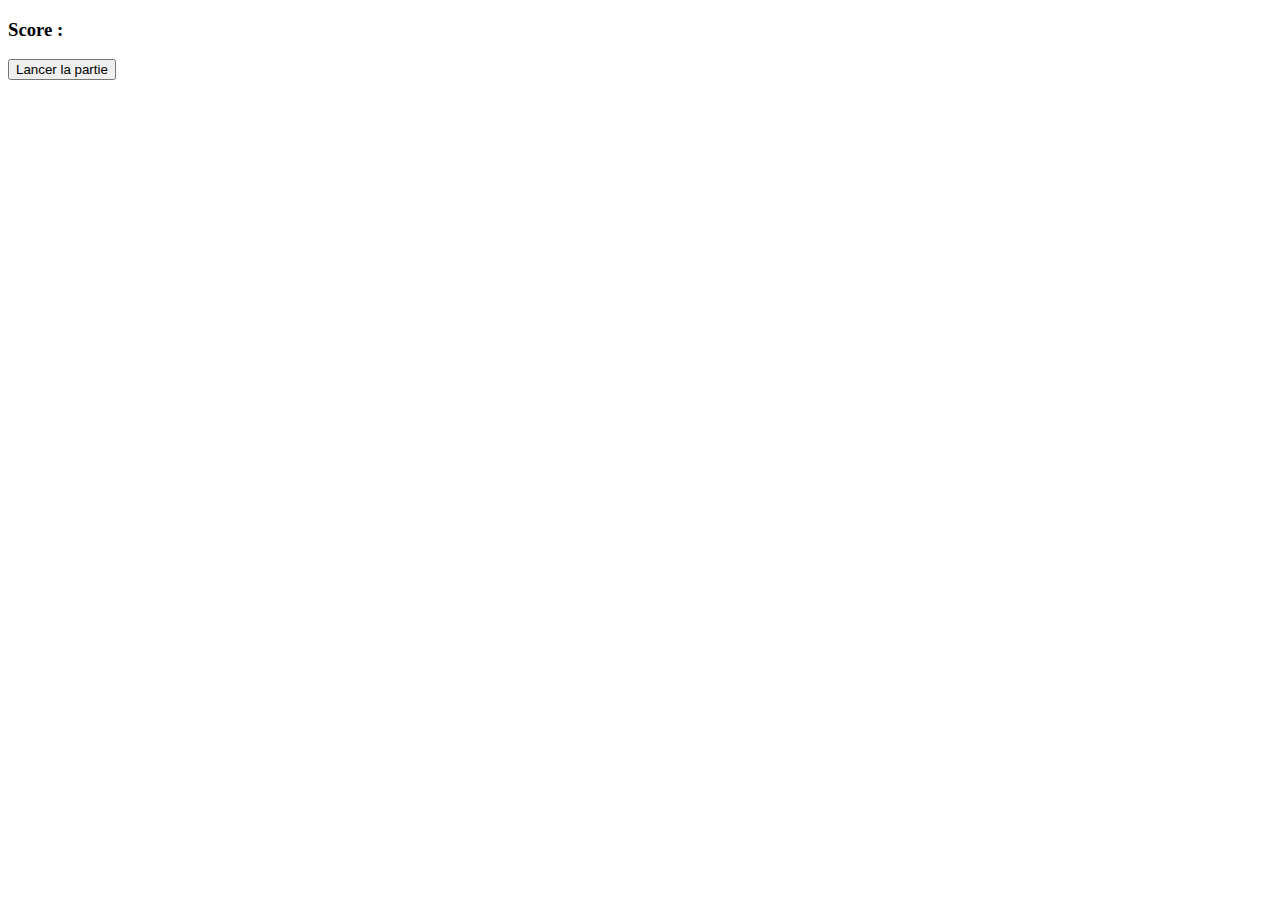
==== index.html @ 4ae577f4 "Update index.html" ====
<!DOCTYPE html>
<html lang="fr">
<head>
    <meta charset="UTF-8">
    <meta name="viewport" content="width=device-width, initial-scale=1.0">
    <title>Document</title>
    <link rel="stylesheet" href="style.css">
</head>
<body>
    <h3>Score :</h3>

<div class="grille"></div>

<button id="button">Lancer la partie</button>
 
    <script src="app.js"></script>
    <!--<script src="test.js"></script>-->
</body>
</html>
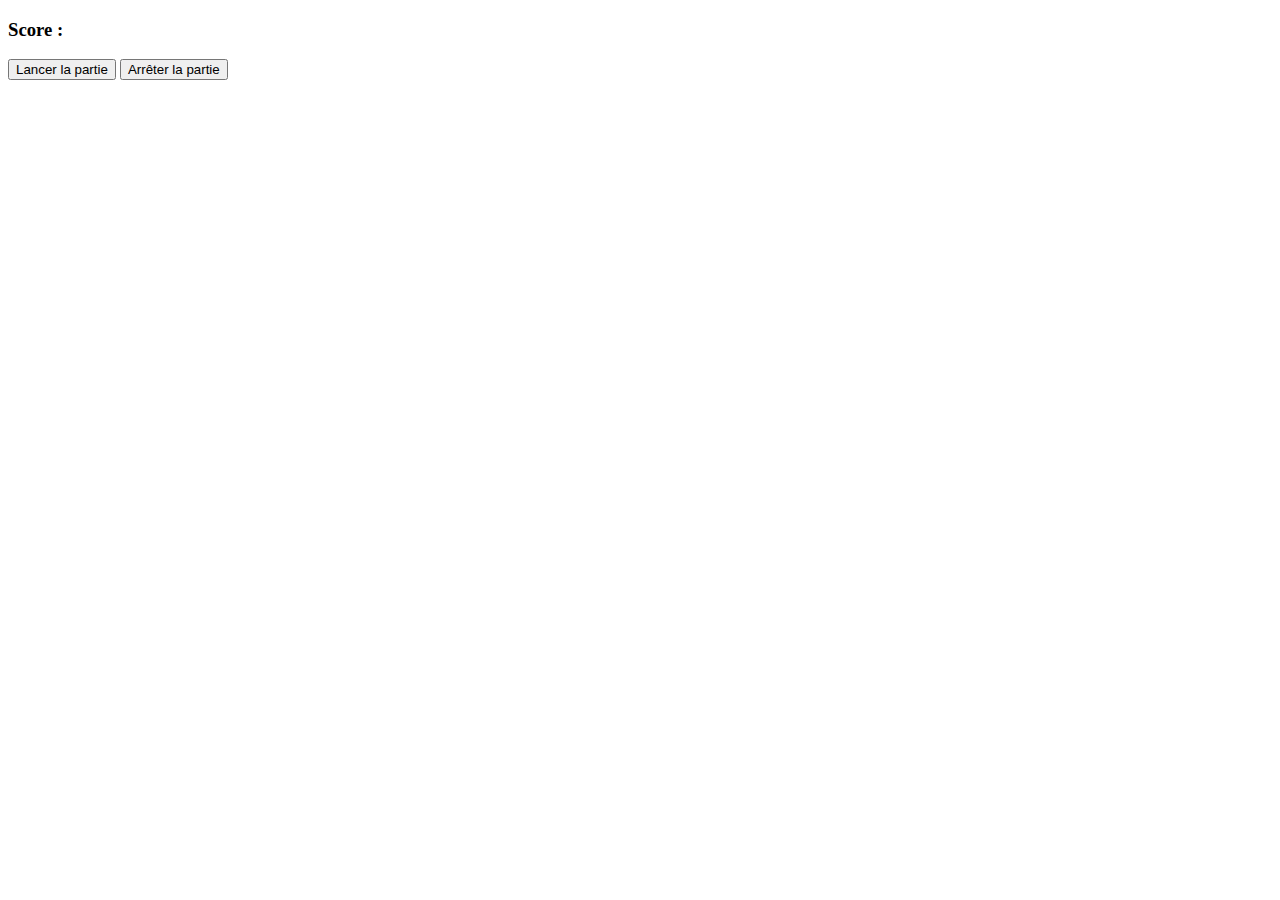
==== commit 2ee74d03: "gameStop" ====
--- a/index.html
+++ b/index.html
@@ -12,7 +12,9 @@
 <div class="grille"></div>
 
 <button id="button">Lancer la partie</button>
+<button id="stop">Arrêter la partie</button>
  
+
     <script src="app.js"></script>
     <!--<script src="test.js"></script>-->
 </body>
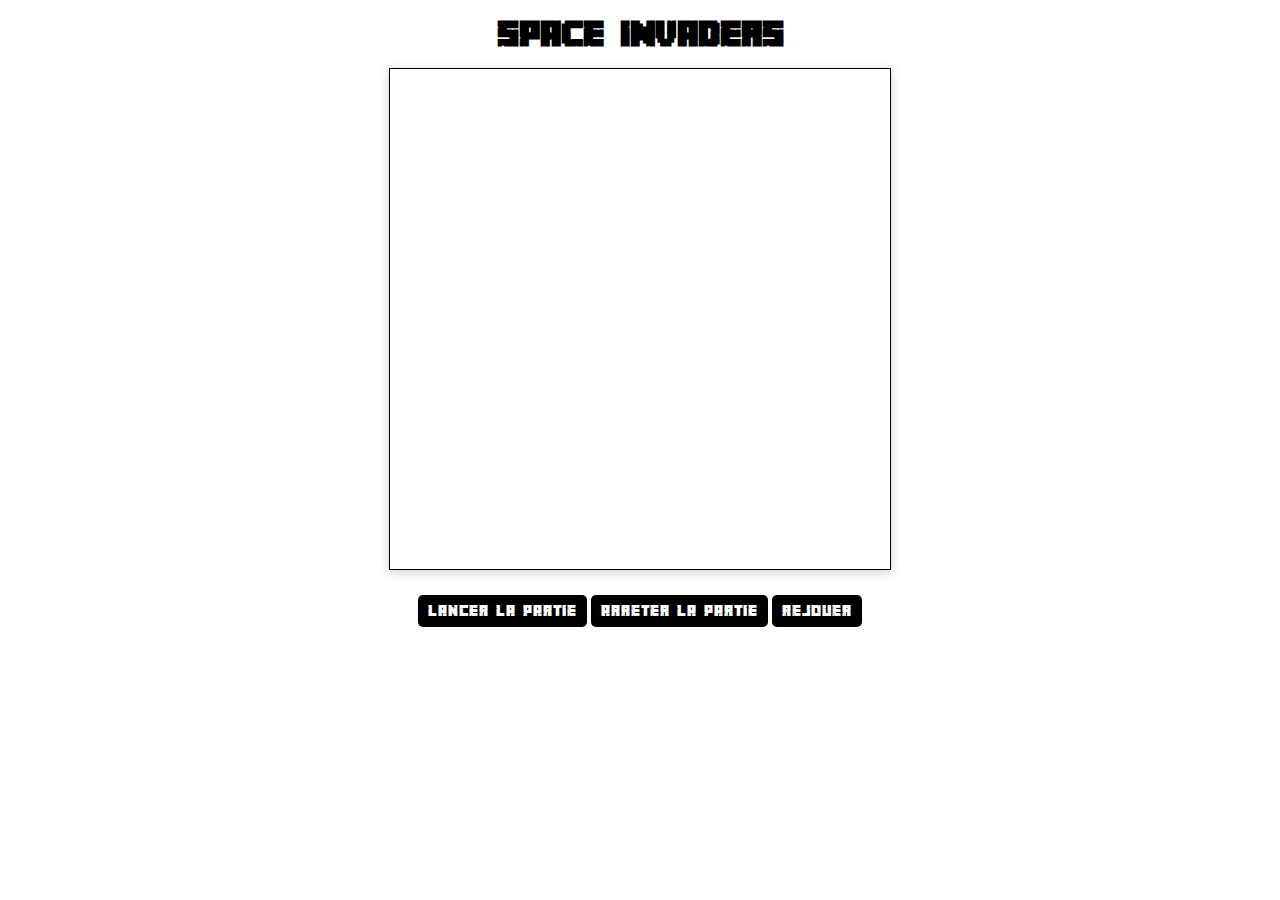
==== commit c2af50ef: "prettier" ====
--- a/index.html
+++ b/index.html
@@ -3,18 +3,25 @@
 <head>
     <meta charset="UTF-8">
     <meta name="viewport" content="width=device-width, initial-scale=1.0">
-    <title>Document</title>
+    <title>Space Invaders</title>
     <link rel="stylesheet" href="style.css">
+    <link rel="shortcut icon" href="ressources/alien-pixelated-shape-of-a-digital-game.png" type="image/x-icon">
 </head>
 <body>
-    <h3>Score :</h3>
+    <h1>SPACE INVADERS</h1>
 
-<div class="grille"></div>
+    <div id="main">
 
-<button id="button">Lancer la partie</button>
-<button id="stop">Arrêter la partie</button>
+        <div class="grille"></div>
+
+        <div id="buttons">
+            <button id="button">LAncer lA pArtie</button>
+            <button id="stop">Arreter lA pArtie</button>
+            <button id="play_again"> Rejouer </button>
+        </div>
+
+    </div>
  
-
     <script src="app.js"></script>
     <!--<script src="test.js"></script>-->
 </body>
--- a/style.css
+++ b/style.css
@@ -0,0 +1,82 @@
+
+.grille {
+    display: flex;
+    flex-wrap: wrap;
+    align-items: center;
+    border: 1px solid #000;
+    width: 500px;
+    height: 500px;
+    margin: 0 auto;
+    box-shadow: 0 2px 10px rgba(0,0,0,0.2);
+    background: url(ressources/background-black.png);
+    animation: background-defile 5s linear infinite;
+}
+
+@keyframes background-defile {
+    from {
+        background-position-y: 0px;
+    }
+    to {
+        background-position-y: 256px;
+    }
+}
+
+@font-face {
+	font-family: '2025';
+	src: url('ressources/full-Pack-2025.ttf') format('truetype');
+}
+
+@font-face {
+	font-family: 'minecraft';
+	src: url('ressources/minecrafter/Minecrafter.Alt.ttf') format('truetype');
+}
+
+h1 {
+    text-align: center;
+    margin: 20px 0;
+    font-family: 'minecraft', 'sans-serif';
+    
+}
+.grille div {
+    width: 25px;
+    height: 25px;
+}
+.tireur {
+    background: url(ressources/vaisseau.png);
+    transform: rotate(180deg);
+    background-position: center;
+    background-size: contain;
+}
+.alien {
+    background: url(ressources/ennemies.png);
+    background-position: center;
+    background-size: contain;
+}
+.boom {
+    background-color: red;
+}
+.laser {
+    background: url(ressources/missile.png);
+    transform: rotate(90deg);
+    background-position: center;
+    background-size: contain;
+}
+
+button {
+    background-color: black;
+    color: white;
+    border: none;
+    border-radius: 5px;
+    font-family: 'minecraft';
+    padding: 10px;
+}
+
+#main {
+    display: flex;
+    flex-direction: column;
+    align-items: center;
+}
+
+#buttons {
+    margin-top: 25px;
+}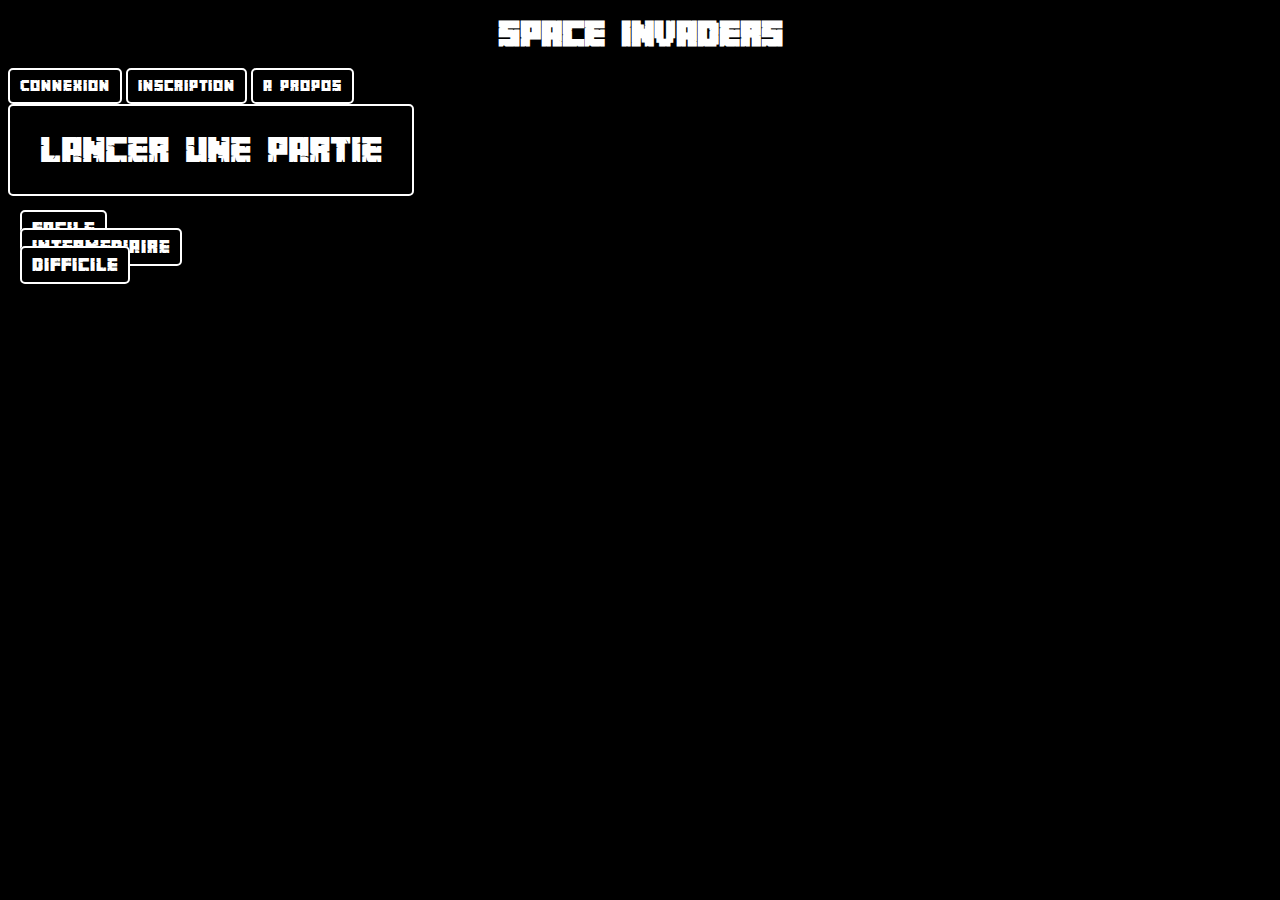
==== commit fec10964: "game" ====
--- a/index.html
+++ b/index.html
@@ -2,27 +2,55 @@
 <html lang="fr">
 <head>
     <meta charset="UTF-8">
+    <meta http-equiv="X-UA-Compatible" content="IE=edge">
     <meta name="viewport" content="width=device-width, initial-scale=1.0">
+    <link rel="stylesheet" href="style.css">
+    <link rel="shortcut icon" href="ressources/alien.png" type="image/x-icon">
     <title>Space Invaders</title>
-    <link rel="stylesheet" href="style.css">
-    <link rel="shortcut icon" href="ressources/alien-pixelated-shape-of-a-digital-game.png" type="image/x-icon">
 </head>
 <body>
-    <h1>SPACE INVADERS</h1>
+    <div class="container">
 
-    <div id="main">
+        <header>
+            <h1 class="titre">SpAce InvAders</h1>
+        </header>
 
-        <div class="grille"></div>
+        <nav class="menu">
+            <a href="Connexion"><button>Connexion</button></a>
+            <a href="Inscription"><button>Inscription</button></a>
+            <a href="APropos"><button>A Propos</button></a>
+        </nav>
 
-        <div id="buttons">
-            <button id="button">LAncer lA pArtie</button>
-            <button id="stop">Arreter lA pArtie</button>
-            <button id="play_again"> Rejouer </button>
+        
+        <div class="main">
+
+            
+            <button id="launch">LAncer une pArtie</button>
+            
+            
+            <div id="difficulty" class="buttons">
+
+
+                <div class="box">
+                    <input type="radio" name="diff" id="easy" value="easy">
+                    <label for="easy" class="chosen-diff" id="easy-choice">FAcile</label>
+                </div>
+            
+                <div class="box">
+                    <input type="radio" name="diff" id="mid" value="mid">
+                    <label for="mid" class="chosen-diff" id="mid-choice">IntermediAire</label>
+                </div>
+            
+                <div class="box">
+                    <input type="radio" name="diff" id="hard" value="hard">
+                    <label for="hard" class="chosen-diff" id="hard-choice">Difficile</label>
+                </div>
+        
+            </div>
+
         </div>
 
     </div>
- 
-    <script src="app.js"></script>
-    <!--<script src="test.js"></script>-->
 </body>
-</html>
+<script src="index.js"></script>
+</html>--- a/style.css
+++ b/style.css
@@ -1,3 +1,6 @@
+body {
+    background-color: black;
+}
 
 .grille {
     display: flex;
@@ -22,11 +25,6 @@
 }
 
 @font-face {
-	font-family: '2025';
-	src: url('ressources/full-Pack-2025.ttf') format('truetype');
-}
-
-@font-face {
 	font-family: 'minecraft';
 	src: url('ressources/minecrafter/Minecrafter.Alt.ttf') format('truetype');
 }
@@ -35,15 +33,15 @@
     text-align: center;
     margin: 20px 0;
     font-family: 'minecraft', 'sans-serif';
-    
+    color: #FFF;
 }
 .grille div {
     width: 25px;
     height: 25px;
 }
 .tireur {
-    background: url(ressources/vaisseau.png);
-    transform: rotate(180deg);
+    background: url(ressources/space-invaders.png);
+    /*transform: rotate(180deg);*/
     background-position: center;
     background-size: contain;
 }
@@ -52,8 +50,16 @@
     background-position: center;
     background-size: contain;
 }
+.aliens {
+    background: url(ressources/ennemies.png);
+    background-position: center;
+    width: 100px;
+}
 .boom {
-    background-color: red;
+    background: url(ressources/explosion.png);
+    background-position: center;
+    background-size: contain;
+    /*background-color: red;*/
 }
 .laser {
     background: url(ressources/missile.png);
@@ -62,13 +68,14 @@
     background-size: contain;
 }
 
-button {
+button, .chosen-diff {
     background-color: black;
     color: white;
-    border: none;
+    border: 2px solid white;
     border-radius: 5px;
     font-family: 'minecraft';
     padding: 10px;
+    cursor: pointer;
 }
 
 #main {
@@ -77,6 +84,39 @@
     align-items: center;
 }
 
-#buttons {
+.buttons {
     margin-top: 25px;
+}
+
+input[type='radio'] {
+    appearance: none;
+}
+
+#play_again, #stop {
+    display: none;
+}
+
+h3 {
+    color: white;
+    font-family: 'minecraft', 'sans-serif';
+}
+
+#easy-choice:hover {
+    box-shadow: 0px 0px 5px 5px darkgreen;
+    transition: 0.25s;
+}
+
+#mid-choice:hover {
+    box-shadow: 0px 0px 5px 5px goldenrod;
+    transition: 0.25s;
+}
+
+#hard-choice:hover {
+    box-shadow: 0px 0px 5px 5px darkred;
+    transition: 0.35s;
+}
+
+#launch {
+    font-size: 2em;
+    padding: 30px;
 }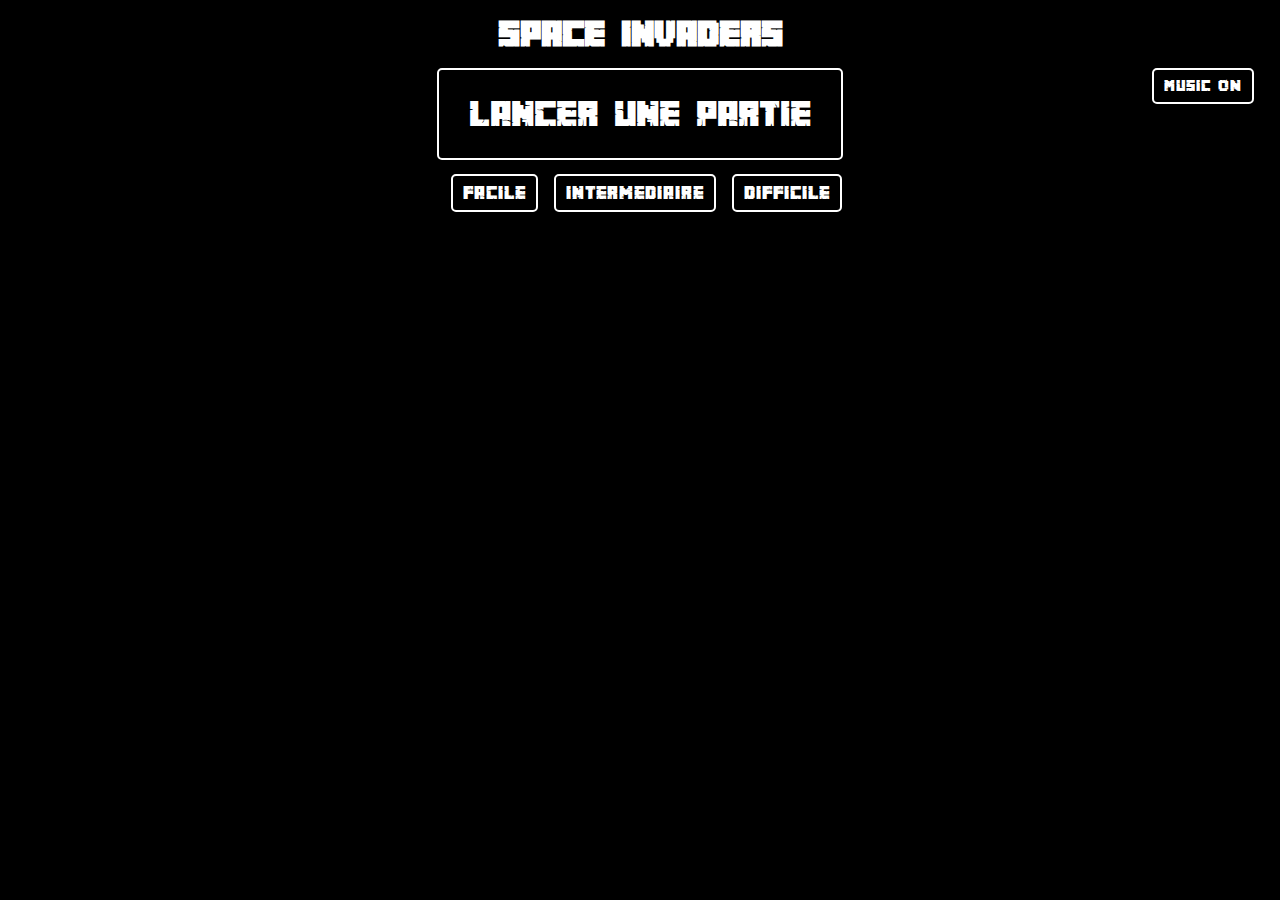
==== commit edbbc8f3: "début scores" ====
--- a/index.html
+++ b/index.html
@@ -6,51 +6,39 @@
     <meta name="viewport" content="width=device-width, initial-scale=1.0">
     <link rel="stylesheet" href="style.css">
     <link rel="shortcut icon" href="ressources/alien.png" type="image/x-icon">
+    <link rel="stylesheet" href="index.css">
     <title>Space Invaders</title>
 </head>
 <body>
-    <div class="container">
 
-        <header>
-            <h1 class="titre">SpAce InvAders</h1>
-        </header>
+    <h1>SpAce InvAders</h1>
+    <div id="main">
 
-        <nav class="menu">
-            <a href="Connexion"><button>Connexion</button></a>
-            <a href="Inscription"><button>Inscription</button></a>
-            <a href="APropos"><button>A Propos</button></a>
-        </nav>
+        <button id="launch">LAncer une pArtie</button>
 
-        
-        <div class="main">
+        <div id="difficulty" class="buttons">
 
-            
-            <button id="launch">LAncer une pArtie</button>
-            
-            
-            <div id="difficulty" class="buttons">
+            <input type="radio" name="diff" id="easy" value="easy">
+            <label for="easy" class="chosen-diff" id="easy-choice">FAcile</label>
 
+            <input type="radio" name="diff" id="mid" value="mid">
+            <label for="mid" class="chosen-diff" id="mid-choice">IntermediAire</label>
 
-                <div class="box">
-                    <input type="radio" name="diff" id="easy" value="easy">
-                    <label for="easy" class="chosen-diff" id="easy-choice">FAcile</label>
-                </div>
-            
-                <div class="box">
-                    <input type="radio" name="diff" id="mid" value="mid">
-                    <label for="mid" class="chosen-diff" id="mid-choice">IntermediAire</label>
-                </div>
-            
-                <div class="box">
-                    <input type="radio" name="diff" id="hard" value="hard">
-                    <label for="hard" class="chosen-diff" id="hard-choice">Difficile</label>
-                </div>
-        
-            </div>
+            <input type="radio" name="diff" id="hard" value="hard">
+            <label for="hard" class="chosen-diff" id="hard-choice">Difficile</label>
 
         </div>
 
+        <button id="playPause"onclick="playPause()">Music ON</button>
+        <audio id="audio" autoplay>
+            <source src="ressources/2001.mp3" type="audio/mpeg">
+        </audio>
+
+
     </div>
+    
 </body>
-<script src="index.js"></script>
+
+    <script src="index.js"></script>
+
 </html>--- a/style.css
+++ b/style.css
@@ -1,3 +1,6 @@
+/*#body {
+    background: url(ressources/rick_background.gif);
+}*/
 body {
     background-color: black;
 }
@@ -35,6 +38,15 @@
     font-family: 'minecraft', 'sans-serif';
     color: #FFF;
 }
+
+#body h1 {
+    color: black;
+}
+
+#body h3 {
+    color: black;
+}
+
 .grille div {
     width: 25px;
     height: 25px;
@@ -45,8 +57,20 @@
     background-position: center;
     background-size: contain;
 }
+.secret_tireur {
+    background: url(ressources/morty2.png);
+    transform: rotate(180deg);
+    background-position: center;
+    background-size: contain;
+}
+
 .alien {
     background: url(ressources/ennemies.png);
+    background-position: center;
+    background-size: contain;
+}
+.secret_alien {
+    background: url(ressources/rick.gif);
     background-position: center;
     background-size: contain;
 }
@@ -64,6 +88,11 @@
 .laser {
     background: url(ressources/missile.png);
     transform: rotate(90deg);
+    background-position: center;
+    background-size: contain;
+}
+.secret_laser {
+    background: url(ressources/microphone.png);
     background-position: center;
     background-size: contain;
 }
--- a/index.css
+++ b/index.css
@@ -0,0 +1,4 @@
+#playPause {
+    position: absolute;
+    left: 90%;
+}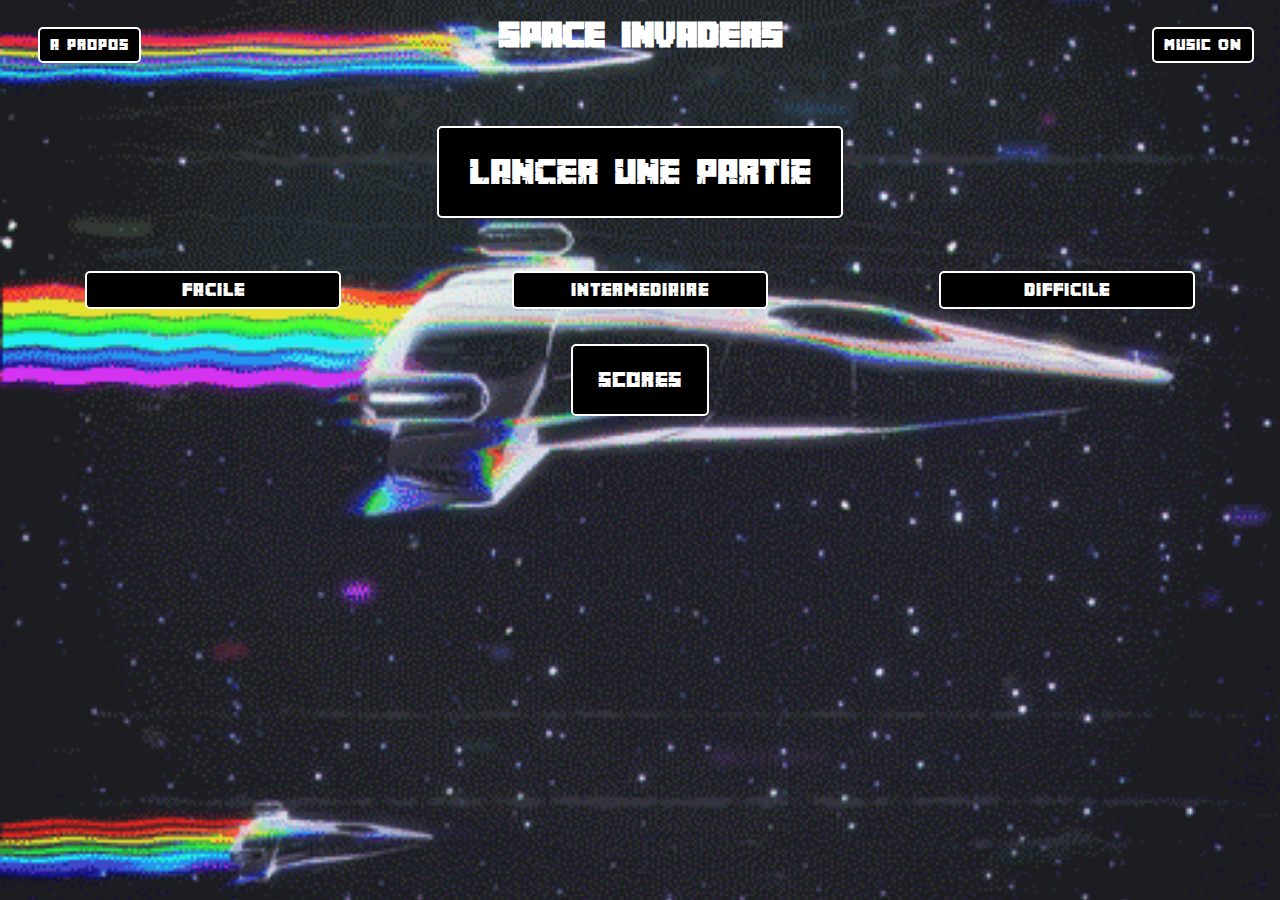
==== commit 450be55c: "normalement fini" ====
--- a/index.html
+++ b/index.html
@@ -4,41 +4,62 @@
     <meta charset="UTF-8">
     <meta http-equiv="X-UA-Compatible" content="IE=edge">
     <meta name="viewport" content="width=device-width, initial-scale=1.0">
-    <link rel="stylesheet" href="style.css">
+    <!--<link rel="stylesheet" href="style.css">-->
     <link rel="shortcut icon" href="ressources/alien.png" type="image/x-icon">
     <link rel="stylesheet" href="index.css">
     <title>Space Invaders</title>
 </head>
 <body>
+    <div class="container">
 
-    <h1>SpAce InvAders</h1>
-    <div id="main">
+        <header>
+            <h1 class="titre">SpACe InvAders</h1>
+        </header>
 
-        <button id="launch">LAncer une pArtie</button>
+        <nav class="menu">
+            <a href="./Propos.html"><button id="a-propos">A Propos</button></a>
+        </nav>
 
-        <div id="difficulty" class="buttons">
+        
+        <div class="main">
 
-            <input type="radio" name="diff" id="easy" value="easy">
-            <label for="easy" class="chosen-diff" id="easy-choice">FAcile</label>
+            
+            <button id="launch">LAnCer une pArtie</button>
+            
+            
+            <div id="difficulty" class="buttons">
 
-            <input type="radio" name="diff" id="mid" value="mid">
-            <label for="mid" class="chosen-diff" id="mid-choice">IntermediAire</label>
 
-            <input type="radio" name="diff" id="hard" value="hard">
-            <label for="hard" class="chosen-diff" id="hard-choice">Difficile</label>
+                <div class="box">
+                    <input type="radio" name="diff" id="easy" value="easy">
+                    <label for="easy" class="chosen-diff" id="easy-choice">FACile</label>
+                </div>
+            
+                <div class="box">
+                    <input type="radio" name="diff" id="mid" value="mid">
+                    <label for="mid" class="chosen-diff" id="mid-choice">IntermediAire</label>
+                </div>
+            
+                <div class="box">
+                    <input type="radio" name="diff" id="hard" value="hard">
+                    <label for="hard" class="chosen-diff" id="hard-choice">DiffiCile</label>
+                </div>
+        
+            </div>
 
         </div>
 
         <button id="playPause"onclick="playPause()">Music ON</button>
-        <audio id="audio" autoplay>
+        <audio id="audio" loop autoplay>
             <source src="ressources/2001.mp3" type="audio/mpeg">
         </audio>
 
+        <div id="scoreButton">
+            <a href="scores.html"><button id="scores">Scores</button></a>
+        </div>
+
 
     </div>
-    
 </body>
-
-    <script src="index.js"></script>
-
+<script src="index.js"></script>
 </html>--- a/style.css
+++ b/style.css
@@ -1,8 +1,14 @@
 /*#body {
     background: url(ressources/rick_background.gif);
 }*/
-body {
-    background-color: black;
+
+.container{
+    width: 80%;
+    margin: auto;
+}
+
+header{
+    margin: 7vh 10vh;
 }
 
 .grille {
@@ -32,15 +38,21 @@
 	src: url('ressources/minecrafter/Minecrafter.Alt.ttf') format('truetype');
 }
 
-h1 {
+.titre {
     text-align: center;
-    margin: 20px 0;
     font-family: 'minecraft', 'sans-serif';
     color: #FFF;
+}
+.menu{
+    display: flex;
+    justify-content: space-between;
+    align-items: center;
+    margin: 2% 20%;
 }
 
 #body h1 {
     color: black;
+    font-family: 'minecraft', 'sans-serif';
 }
 
 #body h3 {
@@ -97,7 +109,7 @@
     background-size: contain;
 }
 
-button, .chosen-diff {
+button {
     background-color: black;
     color: white;
     border: 2px solid white;
@@ -107,18 +119,40 @@
     cursor: pointer;
 }
 
-#main {
+.main {
     display: flex;
     flex-direction: column;
     align-items: center;
+    justify-content: center;
+    text-align: center;
 }
 
-.buttons {
-    margin-top: 25px;
+#body {
+    display: flex;
+    flex-direction: column;
+    align-items: center;
+    justify-content: center;
+    text-align: center;
 }
 
-input[type='radio'] {
-    appearance: none;
+#launch{
+    margin: 25px auto;
+}
+
+#difficulty{
+    display: flex;
+    justify-content: space-evenly;
+}
+
+.box{
+    display: flex;
+    flex-direction: column;
+    width: 20%;
+    margin: auto;
+    text-align: center;
+}
+.buttons {
+    margin-top: 2%;
 }
 
 #play_again, #stop {
@@ -129,23 +163,3 @@
     color: white;
     font-family: 'minecraft', 'sans-serif';
 }
-
-#easy-choice:hover {
-    box-shadow: 0px 0px 5px 5px darkgreen;
-    transition: 0.25s;
-}
-
-#mid-choice:hover {
-    box-shadow: 0px 0px 5px 5px goldenrod;
-    transition: 0.25s;
-}
-
-#hard-choice:hover {
-    box-shadow: 0px 0px 5px 5px darkred;
-    transition: 0.35s;
-}
-
-#launch {
-    font-size: 2em;
-    padding: 30px;
-}--- a/index.css
+++ b/index.css
@@ -1,4 +1,111 @@
+body {
+    background-image: url("/ressources/GIF/index.gif");
+    background-position: center;
+    background-size: cover;
+    background-repeat: no-repeat;
+    background-attachment: fixed;
+    margin: 0;
+    padding: 0;
+}
+
+@font-face {
+	font-family: 'minecraft';
+	src: url('ressources/minecrafter/Minecrafter.Alt.ttf') format('truetype');
+}
+
+input[type='radio'] {
+    appearance: none;
+}
+
+button, .chosen-diff {
+    background-color: black;
+    color: white;
+    border: 2px solid white;
+    border-radius: 5px;
+    font-family: 'minecraft';
+    padding: 10px;
+    cursor: pointer;
+}
+
+#easy-choice:hover {
+    background-color: green;
+    box-shadow: 0px 0px 5px 5px darkgreen;
+    transition: 0.25s;
+}
+
+#mid-choice:hover {
+    background-color: rgb(255, 188, 0);
+    box-shadow: 0px 0px 5px 5px goldenrod;
+    transition: 0.25s;
+}
+
+#hard-choice:hover {
+    background-color: red;
+    box-shadow: 0px 0px 5px 5px darkred;
+    transition: 0.35s;
+}
+
+#launch {
+    font-size: 2em;
+    padding: 30px;
+}
+
+.main {
+    display: flex;
+    flex-direction: column;
+}
+
+.titre {
+    text-align: center;
+    font-family: 'minecraft', 'sans-serif';
+    color: #FFF;
+}
+.menu{
+    display: flex;
+    justify-content: space-between;
+    align-items: center;
+    margin: 2% 20%;
+}
+
+.box{
+    display: flex;
+    flex-direction: column;
+    width: 20%;
+    margin: auto;
+    text-align: center;
+}
+.buttons {
+    margin-top: 2%;
+}
+
+
+#launch{
+    margin: 25px auto;
+}
+
+#difficulty{
+    display: flex;
+    justify-content: space-evenly;
+}
+
 #playPause {
     position: absolute;
     left: 90%;
+    top: 3%
+}
+
+#a-propos {
+    position: absolute;
+    left: 3%;
+    top: 3%;
+}
+
+#scoreButton {
+    text-align: center;
+}
+
+#scores {
+    margin-top: 35px;
+    padding: 25px;
+    font-size: larger;
 }